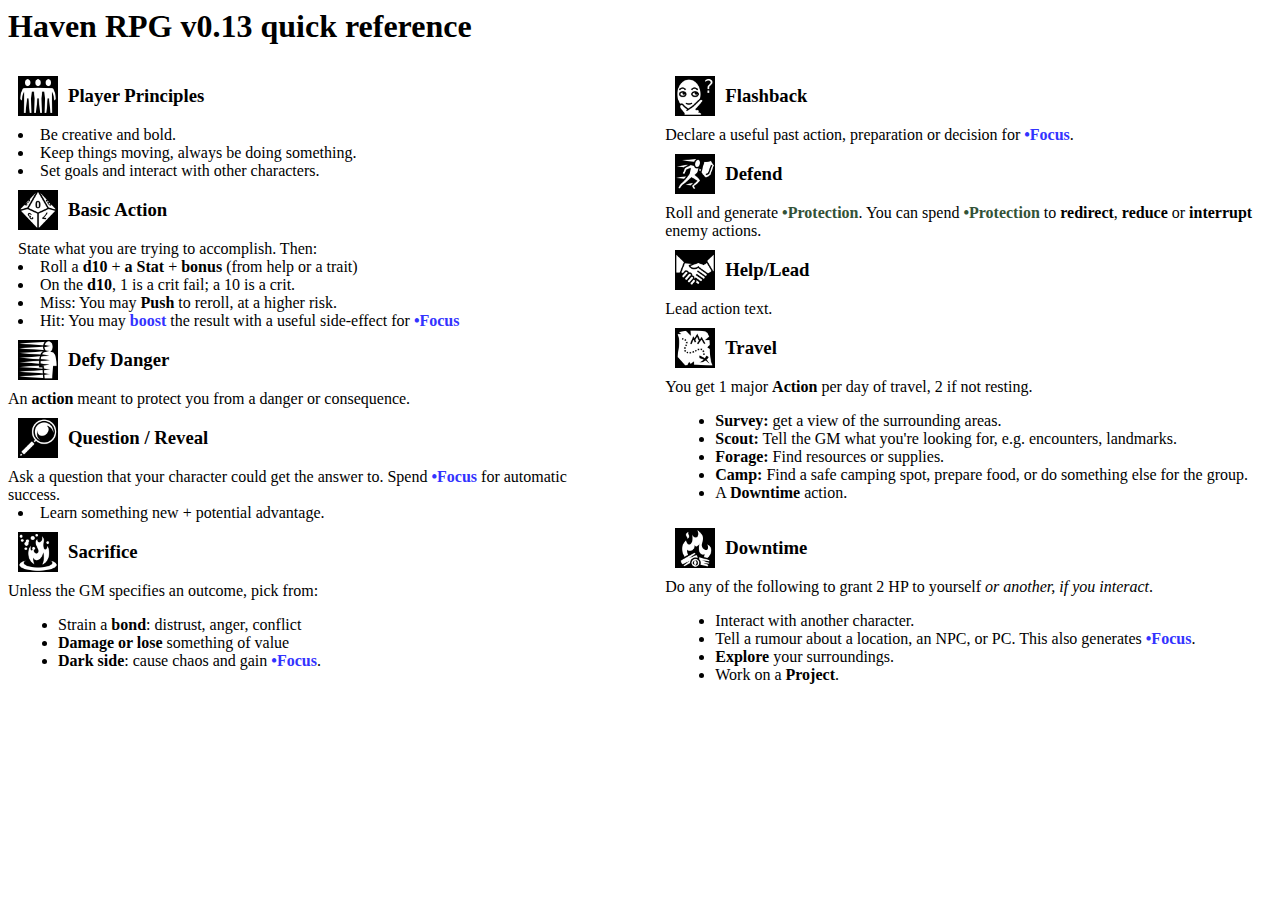
==== index.html @ 91ed03ef "mixup with html files" ====
<html>

<head>
  <link rel="stylesheet" href="stylesheet.css">
</head>

<body>
  <h1>Haven RPG v0.13 quick reference</h1>
  <div style="width: 100%; page-break-after: always;">
    <!-- THE LEFT COLUMN -->
    <div style="width: 48%; float: left; margin-right: 4%;">
      <div class="move-name">
        <img src="icons/three-friends.png" class="icon" alt="">
        <h3>Player Principles</h3>
      </div>
      <li>Be creative and bold.</li>
      <li>Keep things moving, always be doing something.</li>
      <li>Set goals and interact with other characters.</li>
      </li>

      <div class="move-name">
        <img src="icons/d10.png" class="icon" alt="">
        <h3>Basic Action</h3>
      </div>
      <p>State what you are trying to accomplish. Then:</p>
      <li>Roll a <b>d10</b> + <b>a Stat</b> + <b>bonus</b> (from help or a trait)</li>
      <li>On the <b>d10</b>, 1 is a crit fail; a 10 is a crit.</li>
      <li>Miss: You may <b>Push</b> to reroll, at a higher risk.</li>
      <li>Hit: You may <b class="focus">boost</b> the result with a useful side-effect for <b class="focus">•Focus</b>
      </li>

      <div class="move-name">
        <img src="icons/dodging.png" class="icon" alt="">
        <h3>Defy Danger</h3>
      </div>
      An <b>action</b> meant to protect you from a danger or consequence.


      <div class="move-name">
        <img src="icons/magnifying-glass.png" class="icon" alt="">
        <h3>Question / Reveal</h3>
      </div>
      Ask a question that your character could get the answer to. Spend <b class="focus">•Focus</b> for automatic
      success.
      <li>Learn something new + potential advantage.</li>



      <div class="move-name">
        <img src="icons/burning-embers.png" class="icon" alt="">
        <h3>Sacrifice</h3>
      </div>
      Unless the GM specifies an outcome, pick from:
      <ul>
        <li>Strain a <b>bond</b>: distrust, anger, conflict</li>
        <li><b>Damage or lose</b> something of value</li>
        <li><b>Dark side</b>: cause chaos and gain <b class="focus">•Focus</b>.</li>
      </ul>
    </div>

    <!-- THE RIGHT COLUMN -->
    <div style="width: 48%; float: left;">
      <div class="move-name">
        <img src="icons/think.png" class="icon" alt="">
        <h3>Flashback</h3>
      </div>
      Declare a useful past action, preparation or decision for <b class="focus">•Focus</b>.

      <div class="move-name">
        <img src="icons/shield-bash.png" class="icon" alt="">
        <h3>Defend</h3>
      </div>
      Roll and generate <b class="defense">•Protection</b>. You can spend <b class="defense">•Protection</b> to
      <b>redirect</b>, <b>reduce</b> or
      <b>interrupt</b> enemy
      actions.

      <div class="move-name">
        <img src="icons/shaking-hands.png" class="icon" alt="">
        <h3>Help/Lead</h3>
      </div>
      Lead action text.

      <div class="move-name">
        <img src="icons/treasure-map.png" class="icon" alt="">
        <h3>Travel</h3>
      </div>
      You get 1 major <b>Action</b> per day of travel, 2 if not resting.
      <ul>
        <li><b>Survey:</b> get a view of the surrounding areas.</li>
        <li><b>Scout:</b> Tell the GM what you're looking for, e.g. encounters, landmarks.</li>
        <li><b>Forage:</b> Find resources or supplies.</li>
        <li><b>Camp:</b> Find a safe camping spot, prepare food, or do something else for the group.</li>
        <li>A <b>Downtime</b> action.</li>
      </ul>

      <div class="move-name">
        <img src="icons/campfire.png" class="icon" alt="">
        <h3>Downtime</h3>
      </div>
      Do any of the following to grant 2 HP to yourself <em>or another, if you interact</em>.
      <ul>
        <li>Interact with another character.</li>
        <li>Tell a rumour about a location, an NPC, or PC. This also generates <b class="focus">•Focus</b>.</li>
        <li><b>Explore</b> your surroundings. </li>
        <li>Work on a <b>Project</b>.</li>
      </ul>
    </div>
  </div>
  <!-- PAGE BREAK -->





  <div style="width: 100%; page-break-after: always;">
    <!-- THE LEFT COLUMN -->
    <div style="width: 48%; float: left; margin-right: 4%;">
    </div>

    <!-- THE RIGHT COLUMN -->
    <div style="width: 48%; float: left;">

    </div>
  </div>

  <!-- DOWNTIME-->
  <div style="width: 100%;page-break-after: always;">
    <!-- THE LEFT COLUMN -->
    <div style="width: 48%; float: left; margin-right: 4%;">

    </div>

    <!-- THE RIGHT COLUMN -->
    <div style="width: 48%; float: left;">
    </div>
  </div>
</body>

</html>
---- stylesheet.css ----
.focus {
  color: #33f;
}

.defense {
  color: rgb(50, 82, 55);
}

li {
  margin-left: 10px;
}

.icon {
  width: 40px;
  height: 40px;
  margin: 10px;
}

h2 {
  line-height: 0px;
  padding: 3px;
}

p {
  margin: 0px;
  margin-left: 10px;
}

.move-name {
  display: flex;
  align-items: center;
}
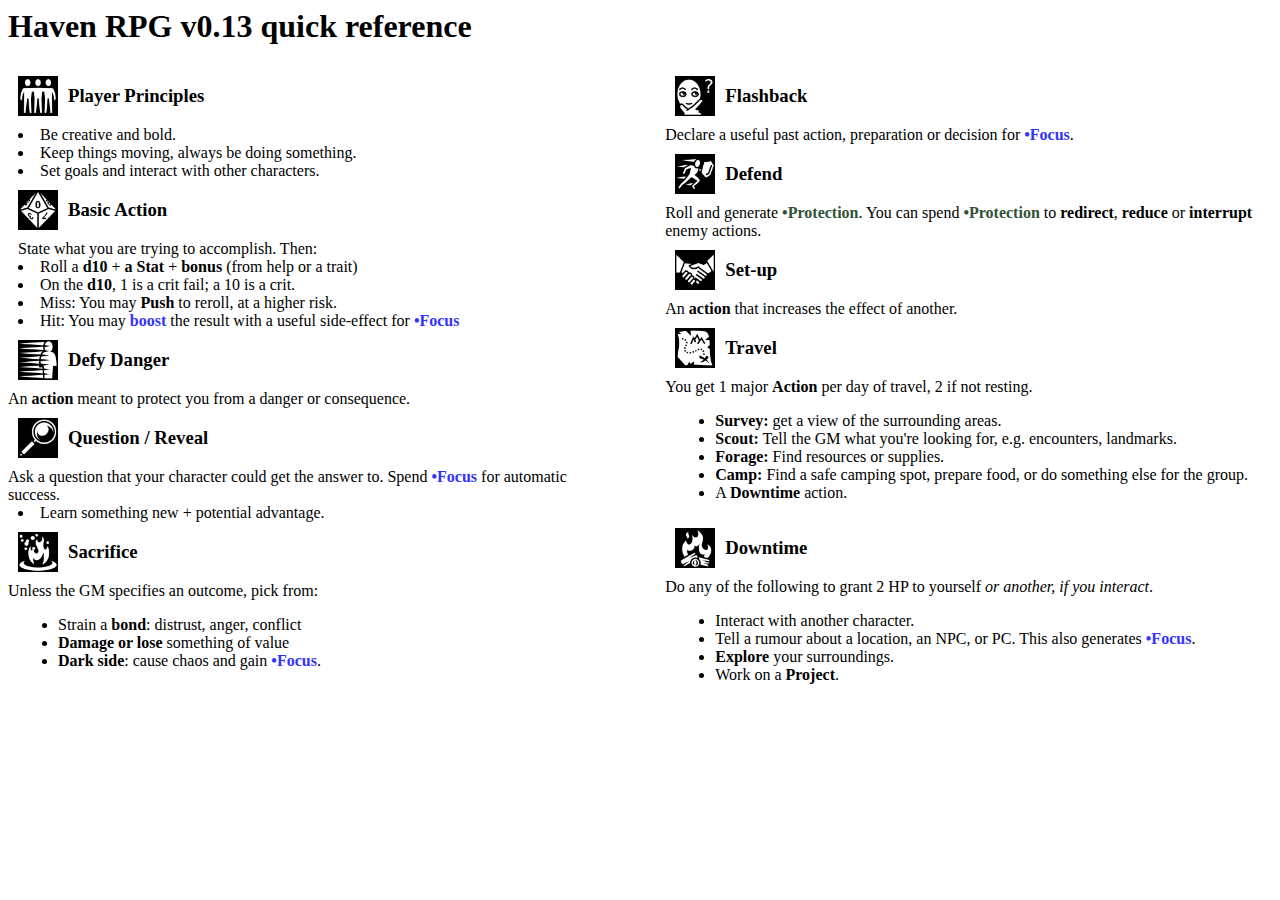
==== commit d9921913: "set-up" ====
--- a/index.html
+++ b/index.html
@@ -77,9 +77,9 @@
 
       <div class="move-name">
         <img src="icons/shaking-hands.png" class="icon" alt="">
-        <h3>Help/Lead</h3>
+        <h3>Set-up</h3>
       </div>
-      Lead action text.
+      An <b>action</b> that increases the effect of another.
 
       <div class="move-name">
         <img src="icons/treasure-map.png" class="icon" alt="">
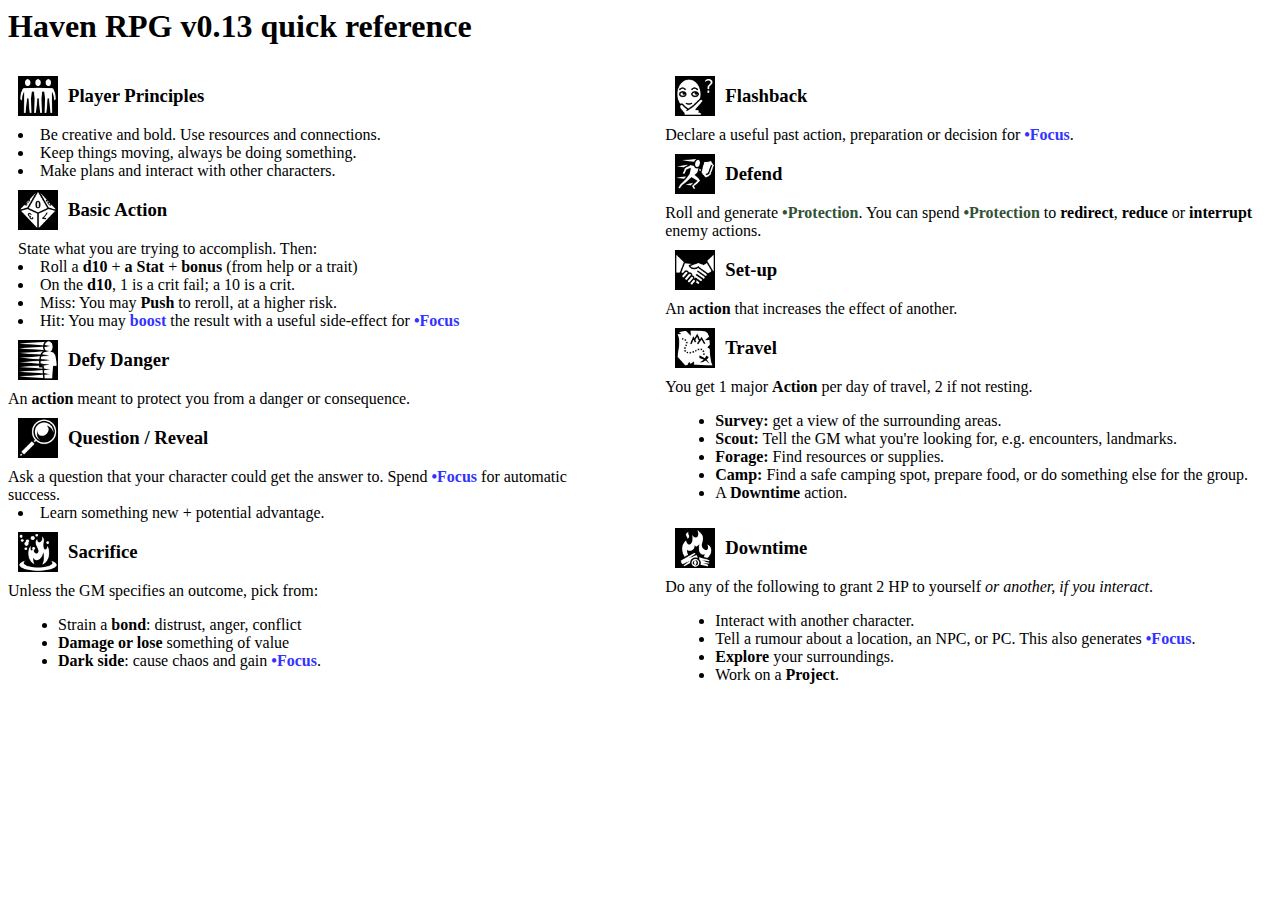
==== commit 143c7460: "player principles tweak" ====
--- a/index.html
+++ b/index.html
@@ -13,9 +13,9 @@
         <img src="icons/three-friends.png" class="icon" alt="">
         <h3>Player Principles</h3>
       </div>
-      <li>Be creative and bold.</li>
+      <li>Be creative and bold. Use resources and connections.</li>
       <li>Keep things moving, always be doing something.</li>
-      <li>Set goals and interact with other characters.</li>
+      <li>Make plans and interact with other characters.</li>
       </li>
 
       <div class="move-name">
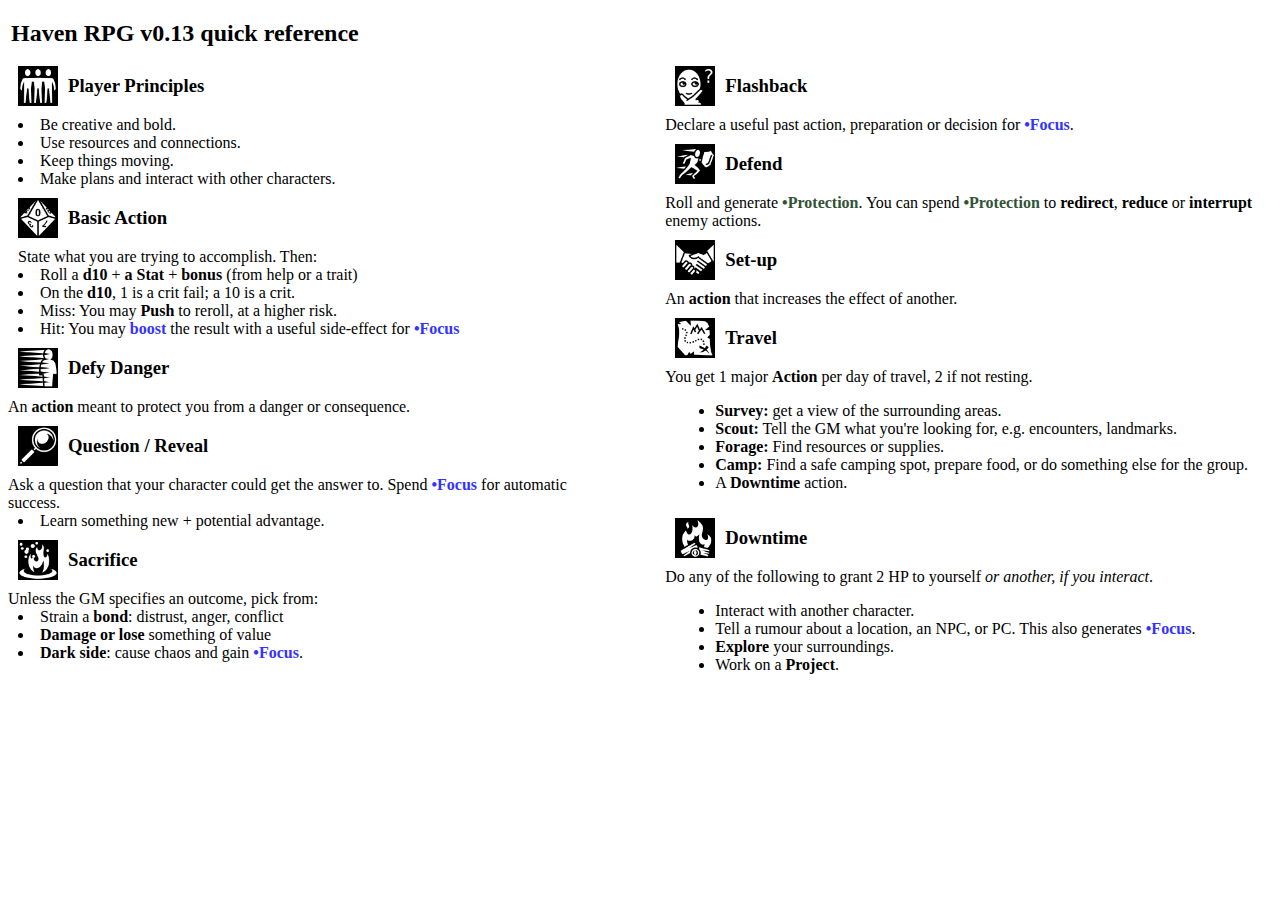
==== commit 0542fcd3: "formatting" ====
--- a/index.html
+++ b/index.html
@@ -5,7 +5,7 @@
 </head>
 
 <body>
-  <h1>Haven RPG v0.13 quick reference</h1>
+  <h2 style="margin-top: 30px;">Haven RPG v0.13 quick reference</h2>
   <div style="width: 100%; page-break-after: always;">
     <!-- THE LEFT COLUMN -->
     <div style="width: 48%; float: left; margin-right: 4%;">
@@ -13,8 +13,9 @@
         <img src="icons/three-friends.png" class="icon" alt="">
         <h3>Player Principles</h3>
       </div>
-      <li>Be creative and bold. Use resources and connections.</li>
-      <li>Keep things moving, always be doing something.</li>
+      <li>Be creative and bold.</li>
+      <li>Use resources and connections.</li>
+      <li>Keep things moving.</li>
       <li>Make plans and interact with other characters.</li>
       </li>
 
@@ -51,11 +52,9 @@
         <h3>Sacrifice</h3>
       </div>
       Unless the GM specifies an outcome, pick from:
-      <ul>
-        <li>Strain a <b>bond</b>: distrust, anger, conflict</li>
-        <li><b>Damage or lose</b> something of value</li>
-        <li><b>Dark side</b>: cause chaos and gain <b class="focus">•Focus</b>.</li>
-      </ul>
+      <li>Strain a <b>bond</b>: distrust, anger, conflict</li>
+      <li><b>Damage or lose</b> something of value</li>
+      <li><b>Dark side</b>: cause chaos and gain <b class="focus">•Focus</b>.</li>
     </div>
 
     <!-- THE RIGHT COLUMN -->
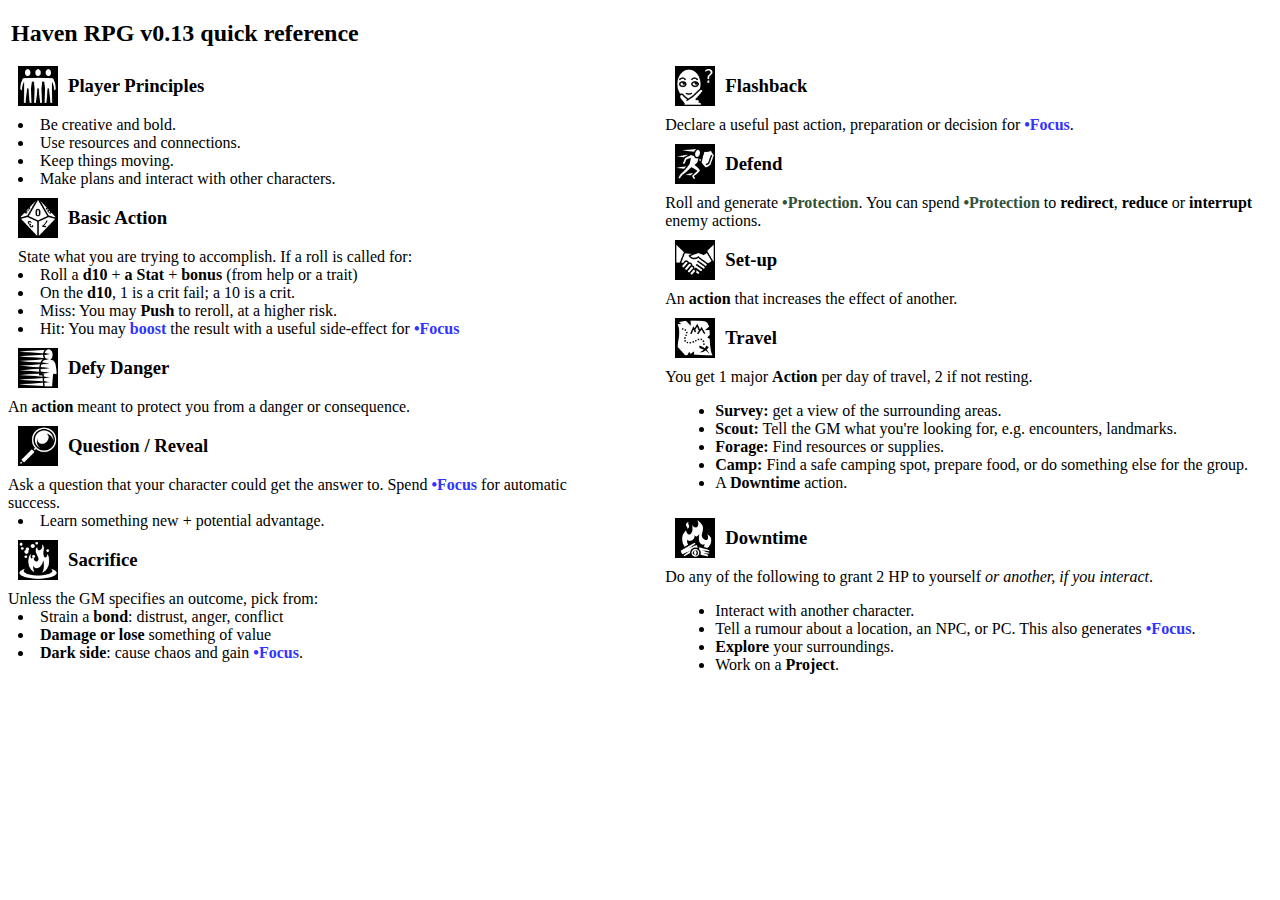
==== commit b4e3d64c: "clarification on basic action for rolls being optional" ====
--- a/index.html
+++ b/index.html
@@ -23,7 +23,7 @@
         <img src="icons/d10.png" class="icon" alt="">
         <h3>Basic Action</h3>
       </div>
-      <p>State what you are trying to accomplish. Then:</p>
+      <p>State what you are trying to accomplish. If a roll is called for:</p>
       <li>Roll a <b>d10</b> + <b>a Stat</b> + <b>bonus</b> (from help or a trait)</li>
       <li>On the <b>d10</b>, 1 is a crit fail; a 10 is a crit.</li>
       <li>Miss: You may <b>Push</b> to reroll, at a higher risk.</li>
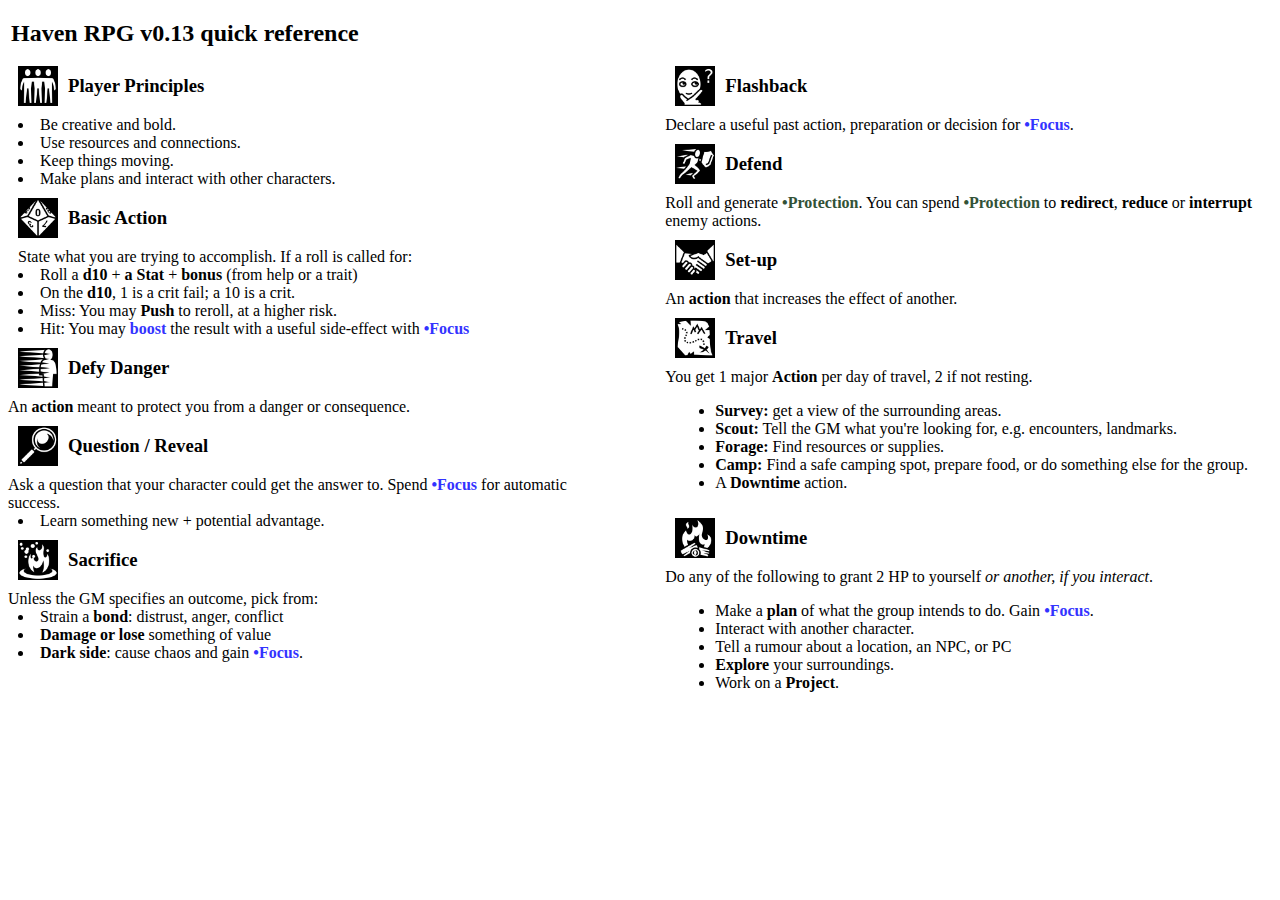
==== commit edaefb80: "make a plan move" ====
--- a/index.html
+++ b/index.html
@@ -27,7 +27,7 @@
       <li>Roll a <b>d10</b> + <b>a Stat</b> + <b>bonus</b> (from help or a trait)</li>
       <li>On the <b>d10</b>, 1 is a crit fail; a 10 is a crit.</li>
       <li>Miss: You may <b>Push</b> to reroll, at a higher risk.</li>
-      <li>Hit: You may <b class="focus">boost</b> the result with a useful side-effect for <b class="focus">•Focus</b>
+      <li>Hit: You may <b class="focus">boost</b> the result with a useful side-effect with <b class="focus">•Focus</b>
       </li>
 
       <div class="move-name">
@@ -99,8 +99,9 @@
       </div>
       Do any of the following to grant 2 HP to yourself <em>or another, if you interact</em>.
       <ul>
+        <li>Make a <b>plan</b> of what the group intends to do. Gain <b class="focus">•Focus</b>.</li>
         <li>Interact with another character.</li>
-        <li>Tell a rumour about a location, an NPC, or PC. This also generates <b class="focus">•Focus</b>.</li>
+        <li>Tell a rumour about a location, an NPC, or PC</li>
         <li><b>Explore</b> your surroundings. </li>
         <li>Work on a <b>Project</b>.</li>
       </ul>
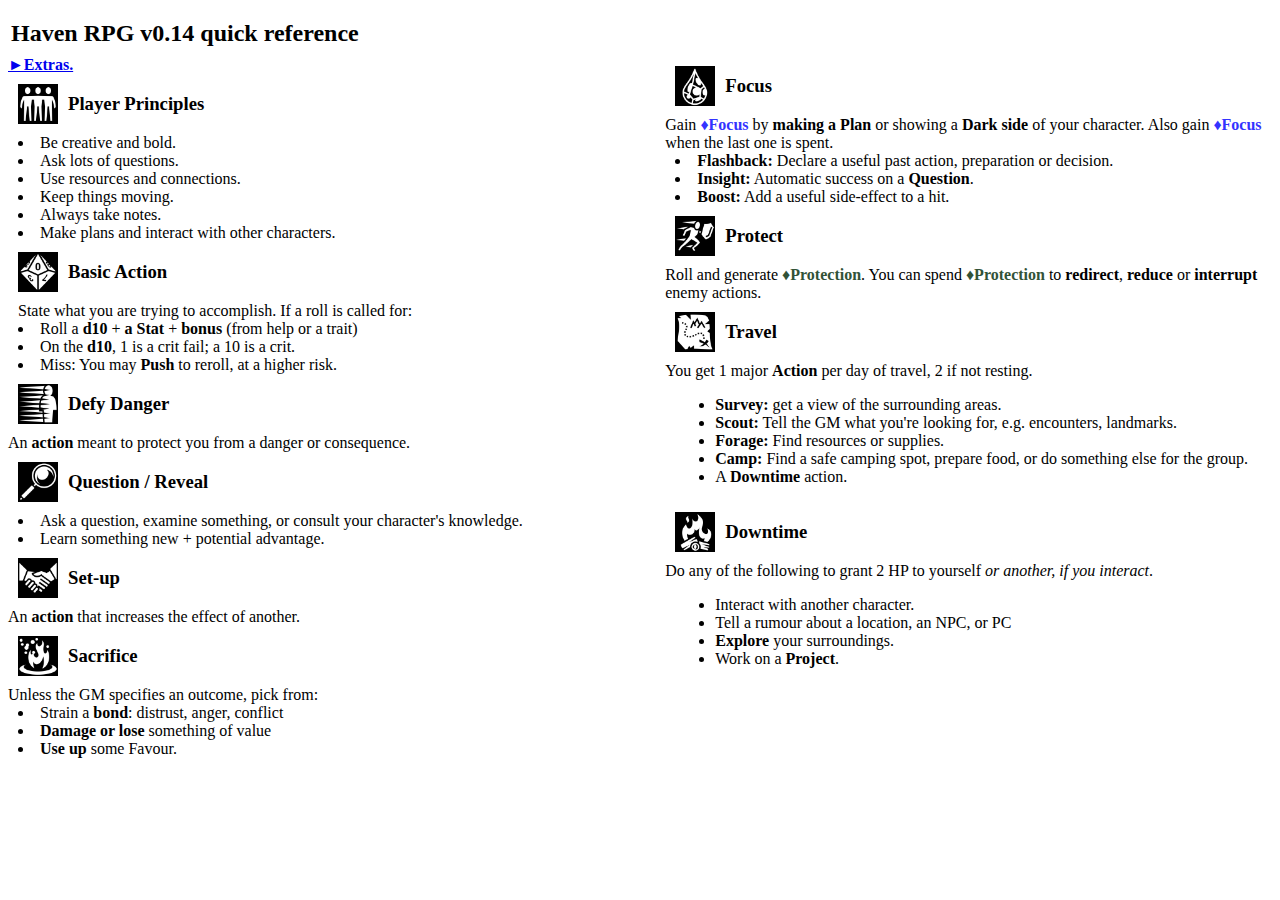
==== commit 50ab4b1c: "Focus now regenerates when last one is spent (test feature)" ====
--- a/index.html
+++ b/index.html
@@ -5,17 +5,20 @@
 </head>
 
 <body>
-  <h2 style="margin-top: 30px;">Haven RPG v0.13 quick reference</h2>
+  <h2 style="margin-top: 30px;">Haven RPG v0.14 quick reference</h2>
   <div style="width: 100%; page-break-after: always;">
     <!-- THE LEFT COLUMN -->
     <div style="width: 48%; float: left; margin-right: 4%;">
+      <a href="./extras.html"><b>►Extras.</b></a>
       <div class="move-name">
         <img src="icons/three-friends.png" class="icon" alt="">
         <h3>Player Principles</h3>
       </div>
       <li>Be creative and bold.</li>
+      <li>Ask lots of questions.</li>
       <li>Use resources and connections.</li>
       <li>Keep things moving.</li>
+      <li>Always take notes.</li>
       <li>Make plans and interact with other characters.</li>
       </li>
 
@@ -27,7 +30,6 @@
       <li>Roll a <b>d10</b> + <b>a Stat</b> + <b>bonus</b> (from help or a trait)</li>
       <li>On the <b>d10</b>, 1 is a crit fail; a 10 is a crit.</li>
       <li>Miss: You may <b>Push</b> to reroll, at a higher risk.</li>
-      <li>Hit: You may <b class="focus">boost</b> the result with a useful side-effect with <b class="focus">•Focus</b>
       </li>
 
       <div class="move-name">
@@ -41,11 +43,14 @@
         <img src="icons/magnifying-glass.png" class="icon" alt="">
         <h3>Question / Reveal</h3>
       </div>
-      Ask a question that your character could get the answer to. Spend <b class="focus">•Focus</b> for automatic
-      success.
+      <li>Ask a question, examine something, or consult your character's knowledge.</li>
       <li>Learn something new + potential advantage.</li>
 
-
+      <div class="move-name">
+        <img src="icons/shaking-hands.png" class="icon" alt="">
+        <h3>Set-up</h3>
+      </div>
+      An <b>action</b> that increases the effect of another.
 
       <div class="move-name">
         <img src="icons/burning-embers.png" class="icon" alt="">
@@ -54,31 +59,30 @@
       Unless the GM specifies an outcome, pick from:
       <li>Strain a <b>bond</b>: distrust, anger, conflict</li>
       <li><b>Damage or lose</b> something of value</li>
-      <li><b>Dark side</b>: cause chaos and gain <b class="focus">•Focus</b>.</li>
+      <li><b>Use up</b> some Favour.</li>
     </div>
 
     <!-- THE RIGHT COLUMN -->
     <div style="width: 48%; float: left;">
       <div class="move-name">
-        <img src="icons/think.png" class="icon" alt="">
-        <h3>Flashback</h3>
+        <img src="icons/crystalize.png" class="icon" alt="">
+        <h3>Focus</h3>
       </div>
-      Declare a useful past action, preparation or decision for <b class="focus">•Focus</b>.
+      Gain <b class="focus">♦Focus</b> by <b>making a Plan</b> or showing a <b>Dark side</b> of your character.
+      Also gain <b class="focus">♦Focus</b> when the last one is spent.
+      <li><b>Flashback:</b> Declare a useful past action, preparation or decision.</li>
+      <li><b>Insight:</b> Automatic success on a <b>Question</b>.</li>
+      <li><b>Boost:</b> Add a useful side-effect to a hit.</li>
 
       <div class="move-name">
         <img src="icons/shield-bash.png" class="icon" alt="">
-        <h3>Defend</h3>
+        <h3>Protect</h3>
       </div>
-      Roll and generate <b class="defense">•Protection</b>. You can spend <b class="defense">•Protection</b> to
+      Roll and generate <b class="defense">♦Protection</b>. You can spend <b class="defense">♦Protection</b> to
       <b>redirect</b>, <b>reduce</b> or
       <b>interrupt</b> enemy
       actions.
 
-      <div class="move-name">
-        <img src="icons/shaking-hands.png" class="icon" alt="">
-        <h3>Set-up</h3>
-      </div>
-      An <b>action</b> that increases the effect of another.
 
       <div class="move-name">
         <img src="icons/treasure-map.png" class="icon" alt="">
@@ -99,7 +103,6 @@
       </div>
       Do any of the following to grant 2 HP to yourself <em>or another, if you interact</em>.
       <ul>
-        <li>Make a <b>plan</b> of what the group intends to do. Gain <b class="focus">•Focus</b>.</li>
         <li>Interact with another character.</li>
         <li>Tell a rumour about a location, an NPC, or PC</li>
         <li><b>Explore</b> your surroundings. </li>
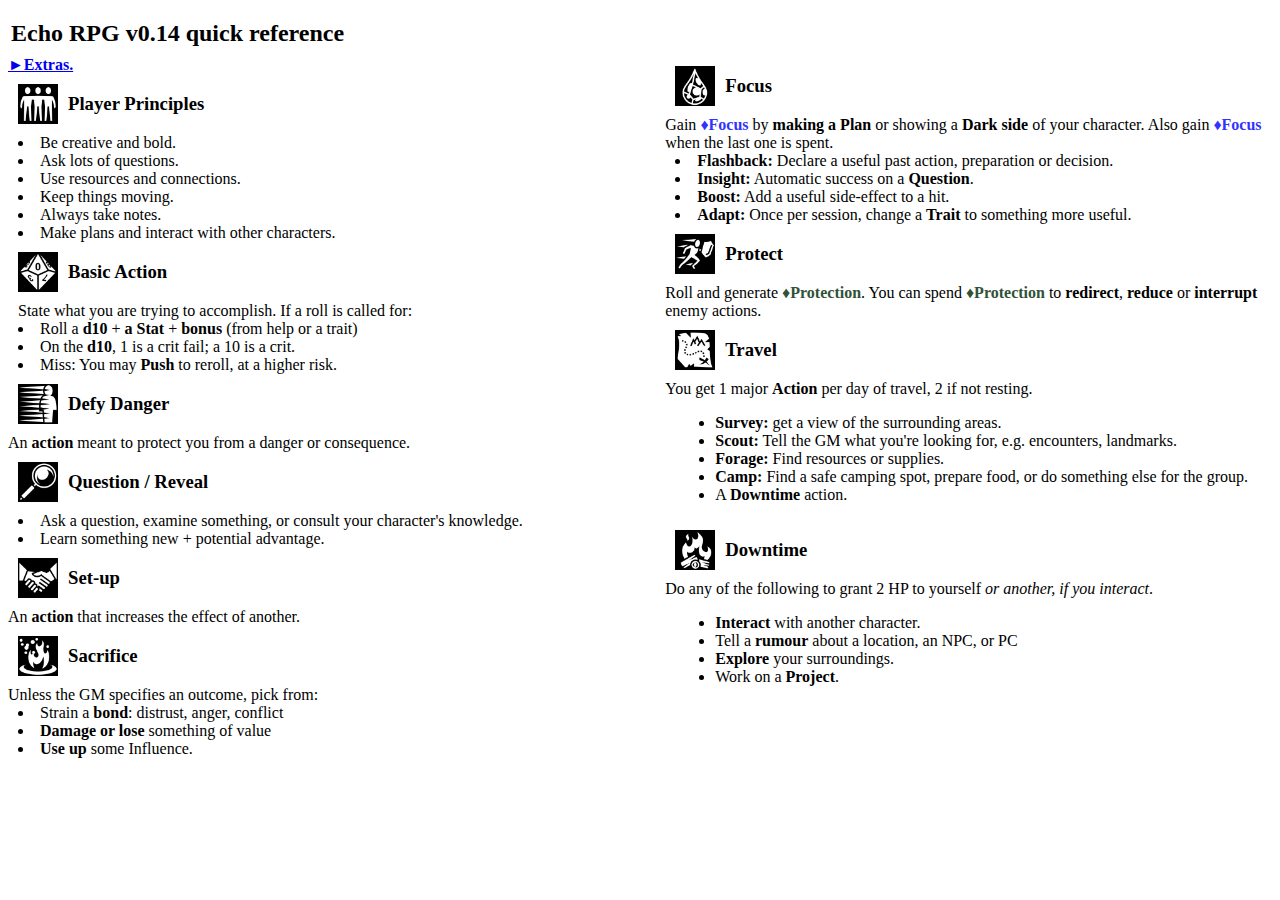
==== commit edbc4c2f: "focus-Adapt, fight advice, player safety" ====
--- a/index.html
+++ b/index.html
@@ -2,10 +2,12 @@
 
 <head>
   <link rel="stylesheet" href="stylesheet.css">
+  <title>Echo RPG 0.14</title>
+
 </head>
 
 <body>
-  <h2 style="margin-top: 30px;">Haven RPG v0.14 quick reference</h2>
+  <h2 style="margin-top: 30px;">Echo RPG v0.14 quick reference</h2>
   <div style="width: 100%; page-break-after: always;">
     <!-- THE LEFT COLUMN -->
     <div style="width: 48%; float: left; margin-right: 4%;">
@@ -59,7 +61,7 @@
       Unless the GM specifies an outcome, pick from:
       <li>Strain a <b>bond</b>: distrust, anger, conflict</li>
       <li><b>Damage or lose</b> something of value</li>
-      <li><b>Use up</b> some Favour.</li>
+      <li><b>Use up</b> some Influence.</li>
     </div>
 
     <!-- THE RIGHT COLUMN -->
@@ -73,6 +75,7 @@
       <li><b>Flashback:</b> Declare a useful past action, preparation or decision.</li>
       <li><b>Insight:</b> Automatic success on a <b>Question</b>.</li>
       <li><b>Boost:</b> Add a useful side-effect to a hit.</li>
+      <li><b>Adapt:</b> Once per session, change a <b>Trait</b> to something more useful.</li>
 
       <div class="move-name">
         <img src="icons/shield-bash.png" class="icon" alt="">
@@ -103,8 +106,8 @@
       </div>
       Do any of the following to grant 2 HP to yourself <em>or another, if you interact</em>.
       <ul>
-        <li>Interact with another character.</li>
-        <li>Tell a rumour about a location, an NPC, or PC</li>
+        <li><b>Interact</b> with another character.</li>
+        <li>Tell a <b>rumour</b> about a location, an NPC, or PC</li>
         <li><b>Explore</b> your surroundings. </li>
         <li>Work on a <b>Project</b>.</li>
       </ul>
